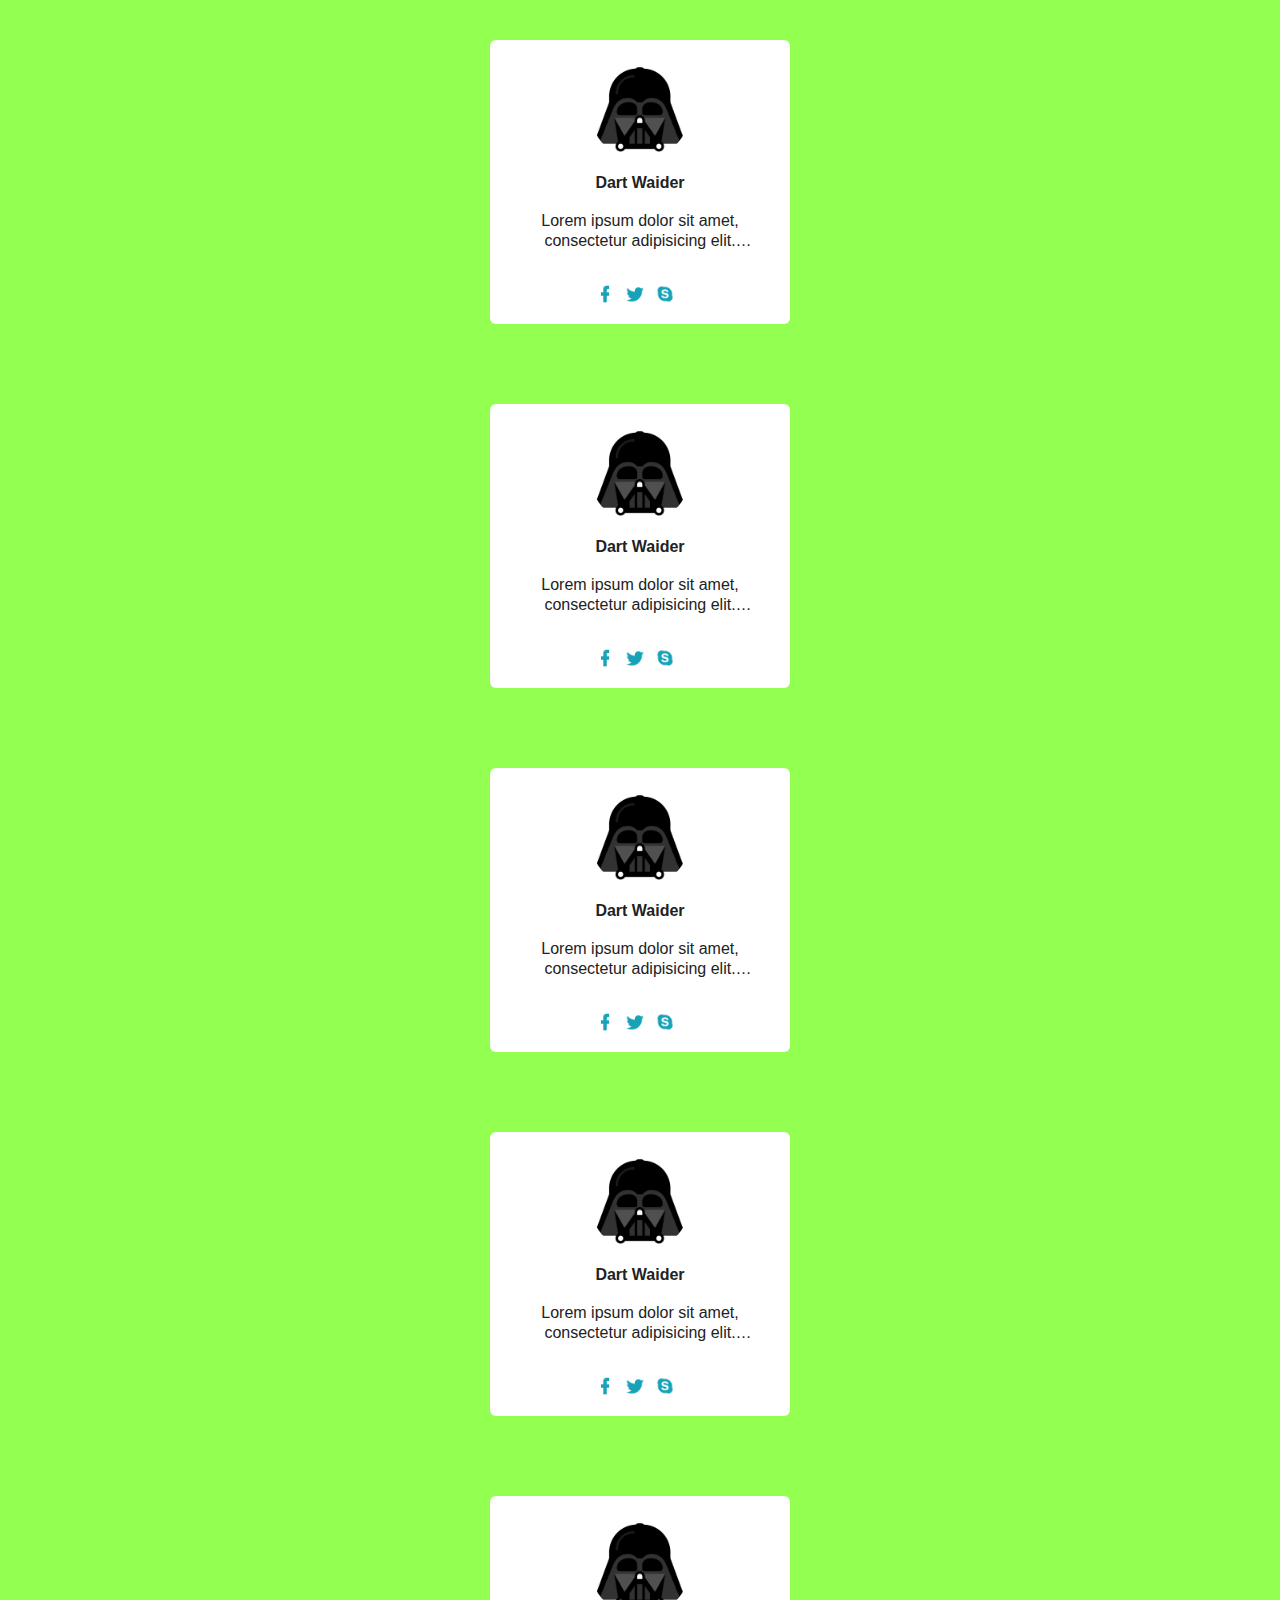
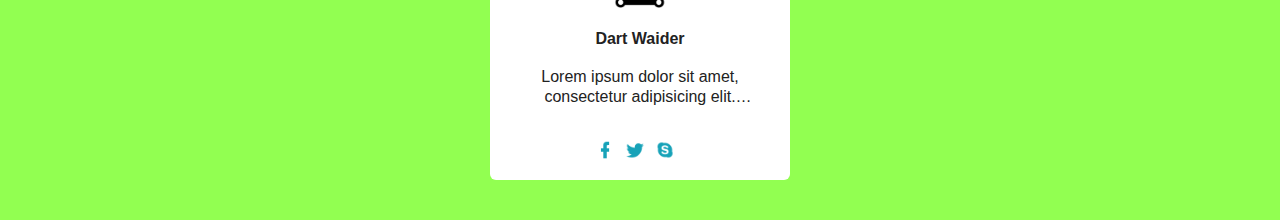
==== test.html @ f66eb45d "first commit" ====
<!DOCTYPE html>
<html lang="en">
<head>
    <meta charset="UTF-8">
    <title>Title</title>
    <link rel="stylesheet" href="./assets/css/style.css">
</head>
<body>

<ul id="usersList" class="flexContainer flexWrap justifyContentEvenly">

    <li>
        <div class="userCardWrapper flexContainer flexDirectionColumn alignItemCenter ">

            <div class="userPictureContainer">
                <img src="./assets/img/Star-Wars-avatar-icon-Darth-Vader.png" alt="user picture">
            </div>

            <h3 class="userFullName userFullNameMargin">Dart Waider</h3>
            <p class="userDescription">
                Lorem ipsum dolor sit amet, consectetur adipisicing elit. Aperiam eos est expedita quasi. Ad animi
                assumenda dicta earum esse laudantium maxime odio, perspiciatis quam, quasi rerum tempora. Accusantium
            </p>


            <div class="userContactsContainer">
                <a href="#">
                    <img src="./assets/img/iconsSocialNetworks/facebook.png" alt="facebook">
                </a>
                <a href="#">
                    <img src="./assets/img/iconsSocialNetworks/twitter.png" alt="twiter">
                </a>
                <a href="#">
                    <img src="./assets/img/iconsSocialNetworks/skype.png" alt="skype">
                </a>
                <a href="#">
                    <img src="./assets/images/icons/socialNetworks/google-plus.png" alt="">
                </a>
            </div>
        </div>

    </li>


</ul>

<ul id="usersList" class="flexContainer flexWrap justifyContentEvenly">

    <li>
        <div class="userCardWrapper flexContainer flexDirectionColumn alignItemCenter ">

            <div class="userPictureContainer">
                <img src="./assets/img/Star-Wars-avatar-icon-Darth-Vader.png" alt="user picture">
            </div>
            <h3 class="userFullName userFullNameMargin">Dart Waider</h3>
            <p class="userDescription">
                Lorem ipsum dolor sit amet, consectetur adipisicing elit. Aperiam eos est expedita quasi. Ad animi
                assumenda dicta earum esse laudantium maxime odio, perspiciatis quam, quasi rerum tempora. Accusantium
            </p>


            <div class="userContactsContainer">
                <a href="#">
                    <img src="./assets/img/iconsSocialNetworks/facebook.png" alt="facebook">
                </a>
                <a href="#">
                    <img src="./assets/img/iconsSocialNetworks/twitter.png" alt="twiter">
                </a>
                <a href="#">
                    <img src="./assets/img/iconsSocialNetworks/skype.png" alt="skype">
                </a>
                <a href="#">
                    <img src="./assets/images/icons/socialNetworks/google-plus.png" alt="">
                </a>
            </div>
        </div>

    </li>


</ul>

<ul id="usersList" class="flexContainer flexWrap justifyContentEvenly">

    <li>
        <div class="userCardWrapper flexContainer flexDirectionColumn alignItemCenter ">

            <div class="userPictureContainer">
                <img src="./assets/img/Star-Wars-avatar-icon-Darth-Vader.png" alt="user picture">
            </div>
            <h3 class="userFullName userFullNameMargin">Dart Waider</h3>
            <p class="userDescription">
                Lorem ipsum dolor sit amet, consectetur adipisicing elit. Aperiam eos est expedita quasi. Ad animi
                assumenda dicta earum esse laudantium maxime odio, perspiciatis quam, quasi rerum tempora. Accusantium
            </p>


            <div class="userContactsContainer">
                <a href="#">
                    <img src="./assets/img/iconsSocialNetworks/facebook.png" alt="facebook">
                </a>
                <a href="#">
                    <img src="./assets/img/iconsSocialNetworks/twitter.png" alt="twiter">
                </a>
                <a href="#">
                    <img src="./assets/img/iconsSocialNetworks/skype.png" alt="skype">
                </a>
                <a href="#">
                    <img src="./assets/images/icons/socialNetworks/google-plus.png" alt="">
                </a>
            </div>
        </div>

    </li>


</ul>

<ul id="usersList" class="flexContainer flexWrap justifyContentEvenly">

    <li>
        <div class="userCardWrapper flexContainer flexDirectionColumn alignItemCenter ">

            <div class="userPictureContainer">
                <img src="./assets/img/Star-Wars-avatar-icon-Darth-Vader.png" alt="user picture">
            </div>
            <h3 class="userFullName userFullNameMargin">Dart Waider</h3>
            <p class="userDescription">
                Lorem ipsum dolor sit amet, consectetur adipisicing elit. Aperiam eos est expedita quasi. Ad animi
                assumenda dicta earum esse laudantium maxime odio, perspiciatis quam, quasi rerum tempora. Accusantium
            </p>


            <div class="userContactsContainer">
                <a href="#">
                    <img src="./assets/img/iconsSocialNetworks/facebook.png" alt="facebook">
                </a>
                <a href="#">
                    <img src="./assets/img/iconsSocialNetworks/twitter.png" alt="twiter">
                </a>
                <a href="#">
                    <img src="./assets/img/iconsSocialNetworks/skype.png" alt="skype">
                </a>
                <a href="#">
                    <img src="./assets/images/icons/socialNetworks/google-plus.png" alt="">
                </a>
            </div>
        </div>

    </li>


</ul>

<ul id="usersList" class="flexContainer flexWrap justifyContentEvenly">

    <li>
        <div class="userCardWrapper flexContainer flexDirectionColumn alignItemCenter ">

            <div class="userPictureContainer">
                <img src="./assets/img/Star-Wars-avatar-icon-Darth-Vader.png" alt="user picture">
            </div>
            <h3 class="userFullName userFullNameMargin">Dart Waider</h3>
            <p class="userDescription">
                Lorem ipsum dolor sit amet, consectetur adipisicing elit. Aperiam eos est expedita quasi. Ad animi
                assumenda dicta earum esse laudantium maxime odio, perspiciatis quam, quasi rerum tempora. Accusantium
            </p>


            <div class="userContactsContainer">
                <a href="#">
                    <img src="./assets/img/iconsSocialNetworks/facebook.png" alt="facebook">
                </a>
                <a href="#">
                    <img src="./assets/img/iconsSocialNetworks/twitter.png" alt="twiter">
                </a>
                <a href="#">
                    <img src="./assets/img/iconsSocialNetworks/skype.png" alt="skype">
                </a>
                <a href="#">
                    <img src="./assets/images/icons/socialNetworks/google-plus.png" alt="">
                </a>
            </div>
        </div>

    </li>


</ul>


</body>
</html>
---- assets/css/style.css ----
@import "reset.css";

body {
    font-family: sans-serif;
}

#usersList {
    background-color: #92ff51;
    box-sizing: border-box;
    padding: 20px;

}

.flexContainer {
    display: flex;
}


.flexWrap {

    flex-wrap: wrap;

}

.justifyContentEvenly {
    justify-content: space-evenly;
}

/*
USER CARD
*/


.userCardWrapper {

    max-width: 300px;
    background-color: white;
    border-radius: 6px;
    box-sizing: border-box;
    padding: 20px;
    margin: 20px;
}

.flexDirectionColumn {
    flex-direction: column;
}

.alignItemCenter {
    align-items: center;
}


.userPictureContainer {
    border-radius: 50px;

    width: 100px;
    height: 100px;

    overflow: hidden;

    position: relative;

}


.userPictureContainer > img {
    position: absolute;

    left: 50%;
    top: 50%;

    object-fit: cover;

    width: inherit;
    height: inherit;

    transform: translate(-50%, -50%);
}


.userFullName {
    font-size: 16px;
    font-weight: bold;


}

.userFullNameMargin {
    margin-top: 15px;
}


.userDescription {
    margin-top: 20px;
    text-align: center;
    width: calc(100% - 20px * 2);
    margin-bottom: 30px;
    white-space: normal;

    line-height: 20px;

    /*
    чтобы троеточие было и максимум две линии текста
    */
    overflow: hidden;
    display: -webkit-box;
    -webkit-box-orient: vertical;
    -webkit-line-clamp: 2;
    line-clamp: 2;
}

.userContactsContainer{

    margin-top: auto;


}

.userContactsContainer > a{
    font-size: 0;
}

.userContactsContainer > a + a {

    margin-left: 10px;
}

.userContactsContainer > a > img {
    height: 20px;
}
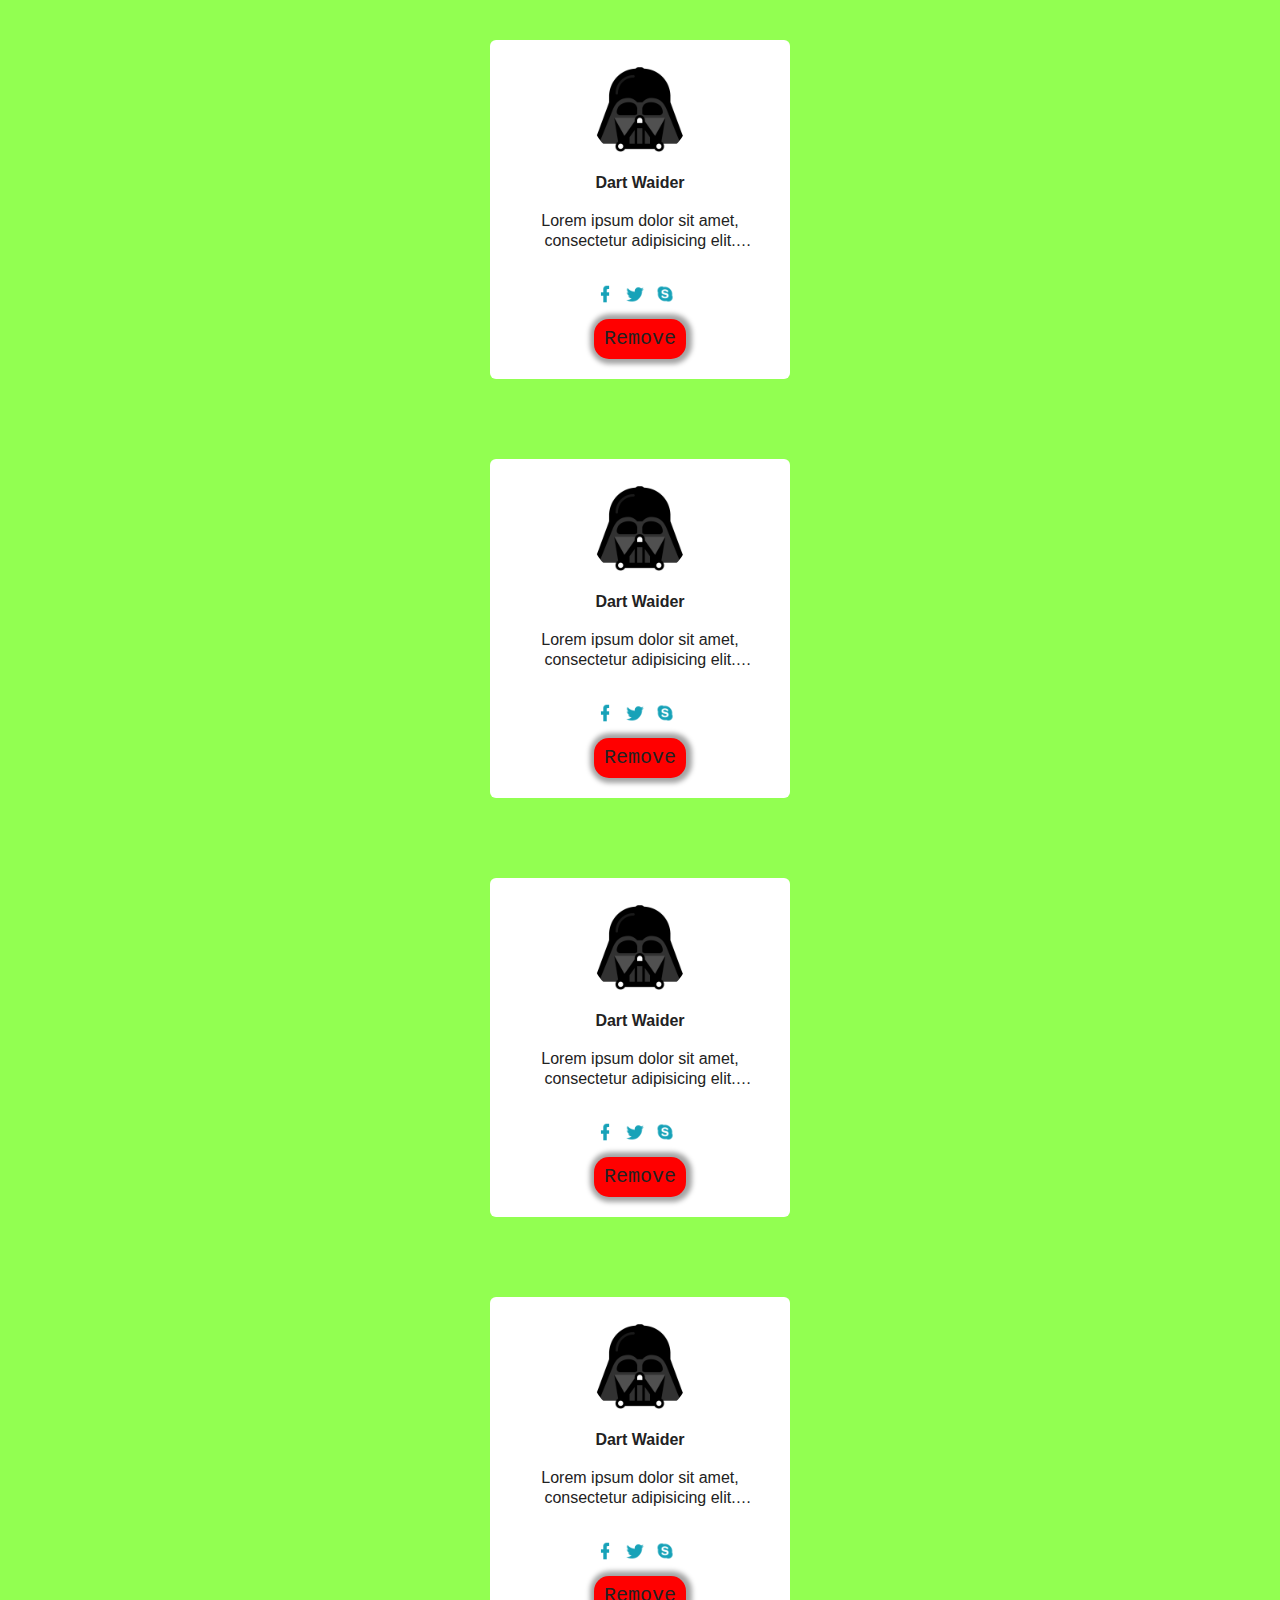
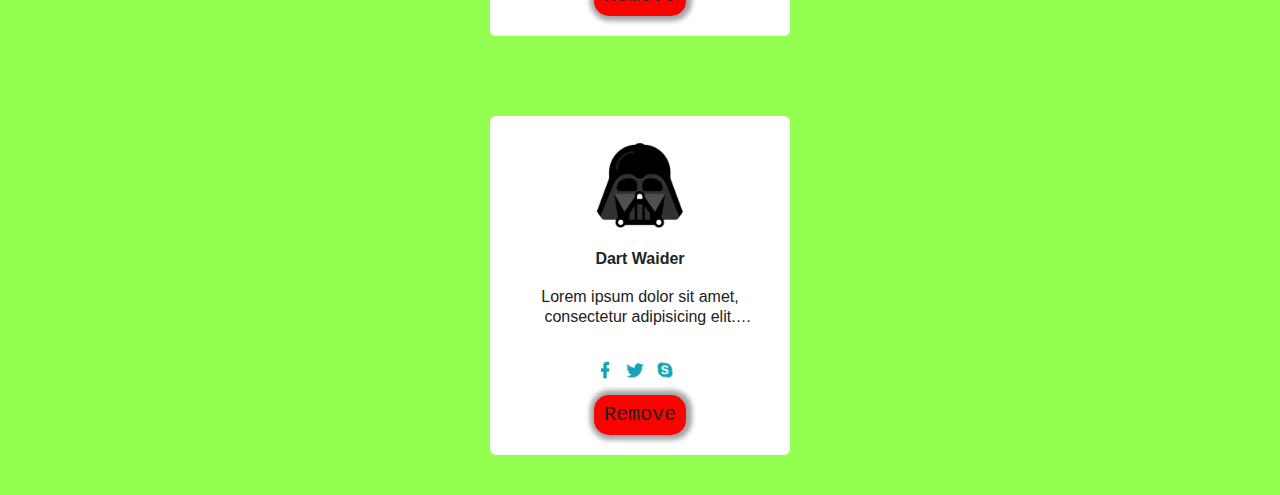
==== commit decf9cb9: "update" ====
--- a/test.html
+++ b/test.html
@@ -9,178 +9,186 @@
 
 <ul id="usersList" class="flexContainer flexWrap justifyContentEvenly">
 
-    <li>
-        <div class="userCardWrapper flexContainer flexDirectionColumn alignItemCenter ">
-
-            <div class="userPictureContainer">
-                <img src="./assets/img/Star-Wars-avatar-icon-Darth-Vader.png" alt="user picture">
-            </div>
-
-            <h3 class="userFullName userFullNameMargin">Dart Waider</h3>
-            <p class="userDescription">
-                Lorem ipsum dolor sit amet, consectetur adipisicing elit. Aperiam eos est expedita quasi. Ad animi
-                assumenda dicta earum esse laudantium maxime odio, perspiciatis quam, quasi rerum tempora. Accusantium
-            </p>
-
-
-            <div class="userContactsContainer">
-                <a href="#">
-                    <img src="./assets/img/iconsSocialNetworks/facebook.png" alt="facebook">
-                </a>
-                <a href="#">
-                    <img src="./assets/img/iconsSocialNetworks/twitter.png" alt="twiter">
-                </a>
-                <a href="#">
-                    <img src="./assets/img/iconsSocialNetworks/skype.png" alt="skype">
-                </a>
-                <a href="#">
-                    <img src="./assets/images/icons/socialNetworks/google-plus.png" alt="">
-                </a>
-            </div>
-        </div>
-
-    </li>
-
-
-</ul>
-
-<ul id="usersList" class="flexContainer flexWrap justifyContentEvenly">
-
-    <li>
-        <div class="userCardWrapper flexContainer flexDirectionColumn alignItemCenter ">
-
-            <div class="userPictureContainer">
-                <img src="./assets/img/Star-Wars-avatar-icon-Darth-Vader.png" alt="user picture">
-            </div>
-            <h3 class="userFullName userFullNameMargin">Dart Waider</h3>
-            <p class="userDescription">
-                Lorem ipsum dolor sit amet, consectetur adipisicing elit. Aperiam eos est expedita quasi. Ad animi
-                assumenda dicta earum esse laudantium maxime odio, perspiciatis quam, quasi rerum tempora. Accusantium
-            </p>
-
-
-            <div class="userContactsContainer">
-                <a href="#">
-                    <img src="./assets/img/iconsSocialNetworks/facebook.png" alt="facebook">
-                </a>
-                <a href="#">
-                    <img src="./assets/img/iconsSocialNetworks/twitter.png" alt="twiter">
-                </a>
-                <a href="#">
-                    <img src="./assets/img/iconsSocialNetworks/skype.png" alt="skype">
-                </a>
-                <a href="#">
-                    <img src="./assets/images/icons/socialNetworks/google-plus.png" alt="">
-                </a>
-            </div>
-        </div>
-
-    </li>
-
-
-</ul>
-
-<ul id="usersList" class="flexContainer flexWrap justifyContentEvenly">
-
-    <li>
-        <div class="userCardWrapper flexContainer flexDirectionColumn alignItemCenter ">
-
-            <div class="userPictureContainer">
-                <img src="./assets/img/Star-Wars-avatar-icon-Darth-Vader.png" alt="user picture">
-            </div>
-            <h3 class="userFullName userFullNameMargin">Dart Waider</h3>
-            <p class="userDescription">
-                Lorem ipsum dolor sit amet, consectetur adipisicing elit. Aperiam eos est expedita quasi. Ad animi
-                assumenda dicta earum esse laudantium maxime odio, perspiciatis quam, quasi rerum tempora. Accusantium
-            </p>
-
-
-            <div class="userContactsContainer">
-                <a href="#">
-                    <img src="./assets/img/iconsSocialNetworks/facebook.png" alt="facebook">
-                </a>
-                <a href="#">
-                    <img src="./assets/img/iconsSocialNetworks/twitter.png" alt="twiter">
-                </a>
-                <a href="#">
-                    <img src="./assets/img/iconsSocialNetworks/skype.png" alt="skype">
-                </a>
-                <a href="#">
-                    <img src="./assets/images/icons/socialNetworks/google-plus.png" alt="">
-                </a>
-            </div>
-        </div>
-
-    </li>
-
-
-</ul>
-
-<ul id="usersList" class="flexContainer flexWrap justifyContentEvenly">
-
-    <li>
-        <div class="userCardWrapper flexContainer flexDirectionColumn alignItemCenter ">
-
-            <div class="userPictureContainer">
-                <img src="./assets/img/Star-Wars-avatar-icon-Darth-Vader.png" alt="user picture">
-            </div>
-            <h3 class="userFullName userFullNameMargin">Dart Waider</h3>
-            <p class="userDescription">
-                Lorem ipsum dolor sit amet, consectetur adipisicing elit. Aperiam eos est expedita quasi. Ad animi
-                assumenda dicta earum esse laudantium maxime odio, perspiciatis quam, quasi rerum tempora. Accusantium
-            </p>
-
-
-            <div class="userContactsContainer">
-                <a href="#">
-                    <img src="./assets/img/iconsSocialNetworks/facebook.png" alt="facebook">
-                </a>
-                <a href="#">
-                    <img src="./assets/img/iconsSocialNetworks/twitter.png" alt="twiter">
-                </a>
-                <a href="#">
-                    <img src="./assets/img/iconsSocialNetworks/skype.png" alt="skype">
-                </a>
-                <a href="#">
-                    <img src="./assets/images/icons/socialNetworks/google-plus.png" alt="">
-                </a>
-            </div>
-        </div>
-
-    </li>
-
-
-</ul>
-
-<ul id="usersList" class="flexContainer flexWrap justifyContentEvenly">
-
-    <li>
-        <div class="userCardWrapper flexContainer flexDirectionColumn alignItemCenter ">
-
-            <div class="userPictureContainer">
-                <img src="./assets/img/Star-Wars-avatar-icon-Darth-Vader.png" alt="user picture">
-            </div>
-            <h3 class="userFullName userFullNameMargin">Dart Waider</h3>
-            <p class="userDescription">
-                Lorem ipsum dolor sit amet, consectetur adipisicing elit. Aperiam eos est expedita quasi. Ad animi
-                assumenda dicta earum esse laudantium maxime odio, perspiciatis quam, quasi rerum tempora. Accusantium
-            </p>
-
-
-            <div class="userContactsContainer">
-                <a href="#">
-                    <img src="./assets/img/iconsSocialNetworks/facebook.png" alt="facebook">
-                </a>
-                <a href="#">
-                    <img src="./assets/img/iconsSocialNetworks/twitter.png" alt="twiter">
-                </a>
-                <a href="#">
-                    <img src="./assets/img/iconsSocialNetworks/skype.png" alt="skype">
-                </a>
-                <a href="#">
-                    <img src="./assets/images/icons/socialNetworks/google-plus.png" alt="">
-                </a>
-            </div>
+    <li id="1">
+        <div class="userCardWrapper flexContainer flexDirectionColumn alignItemCenter ">
+
+            <div class="userPictureContainer">
+                <img src="./assets/img/Star-Wars-avatar-icon-Darth-Vader.png" alt="user picture">
+            </div>
+
+            <h3 class="userFullName userFullNameMargin">Dart Waider</h3>
+            <p class="userDescription">
+                Lorem ipsum dolor sit amet, consectetur adipisicing elit. Aperiam eos est expedita quasi. Ad animi
+                assumenda dicta earum esse laudantium maxime odio, perspiciatis quam, quasi rerum tempora. Accusantium
+            </p>
+
+
+            <div class="userContactsContainer">
+                <a href="#">
+                    <img src="./assets/img/iconsSocialNetworks/facebook.png" alt="facebook">
+                </a>
+                <a href="#">
+                    <img src="./assets/img/iconsSocialNetworks/twitter.png" alt="twiter">
+                </a>
+                <a href="#">
+                    <img src="./assets/img/iconsSocialNetworks/skype.png" alt="skype">
+                </a>
+                <a href="#">
+                    <img src="./assets/images/icons/socialNetworks/google-plus.png" alt="">
+                </a>
+            </div>
+
+            <div class="remove">Remove</div>
+        </div>
+
+    </li>
+
+
+</ul>
+
+<ul id="usersList" class="flexContainer flexWrap justifyContentEvenly">
+
+    <li id="2">
+        <div class="userCardWrapper flexContainer flexDirectionColumn alignItemCenter ">
+
+            <div class="userPictureContainer">
+                <img src="./assets/img/Star-Wars-avatar-icon-Darth-Vader.png" alt="user picture">
+            </div>
+            <h3 class="userFullName userFullNameMargin">Dart Waider</h3>
+            <p class="userDescription">
+                Lorem ipsum dolor sit amet, consectetur adipisicing elit. Aperiam eos est expedita quasi. Ad animi
+                assumenda dicta earum esse laudantium maxime odio, perspiciatis quam, quasi rerum tempora. Accusantium
+            </p>
+
+
+            <div class="userContactsContainer">
+                <a href="#">
+                    <img src="./assets/img/iconsSocialNetworks/facebook.png" alt="facebook">
+                </a>
+                <a href="#">
+                    <img src="./assets/img/iconsSocialNetworks/twitter.png" alt="twiter">
+                </a>
+                <a href="#">
+                    <img src="./assets/img/iconsSocialNetworks/skype.png" alt="skype">
+                </a>
+                <a href="#">
+                    <img src="./assets/images/icons/socialNetworks/google-plus.png" alt="">
+                </a>
+            </div>
+
+            <div class="remove">Remove</div>
+        </div>
+
+    </li>
+
+
+</ul>
+
+<ul id="usersList" class="flexContainer flexWrap justifyContentEvenly">
+
+    <li id = '3'>
+        <div class="userCardWrapper flexContainer flexDirectionColumn alignItemCenter ">
+
+            <div class="userPictureContainer">
+                <img src="./assets/img/Star-Wars-avatar-icon-Darth-Vader.png" alt="user picture">
+            </div>
+            <h3 class="userFullName userFullNameMargin">Dart Waider</h3>
+            <p class="userDescription">
+                Lorem ipsum dolor sit amet, consectetur adipisicing elit. Aperiam eos est expedita quasi. Ad animi
+                assumenda dicta earum esse laudantium maxime odio, perspiciatis quam, quasi rerum tempora. Accusantium
+            </p>
+
+
+            <div class="userContactsContainer">
+                <a href="#">
+                    <img src="./assets/img/iconsSocialNetworks/facebook.png" alt="facebook">
+                </a>
+                <a href="#">
+                    <img src="./assets/img/iconsSocialNetworks/twitter.png" alt="twiter">
+                </a>
+                <a href="#">
+                    <img src="./assets/img/iconsSocialNetworks/skype.png" alt="skype">
+                </a>
+                <a href="#">
+                    <img src="./assets/images/icons/socialNetworks/google-plus.png" alt="">
+                </a>
+            </div>
+
+            <div class="remove">Remove</div>
+        </div>
+
+    </li>
+
+
+</ul>
+
+<ul id="usersList" class="flexContainer flexWrap justifyContentEvenly">
+
+    <li id ='4'>
+        <div class="userCardWrapper flexContainer flexDirectionColumn alignItemCenter ">
+
+            <div class="userPictureContainer">
+                <img src="./assets/img/Star-Wars-avatar-icon-Darth-Vader.png" alt="user picture">
+            </div>
+            <h3 class="userFullName userFullNameMargin">Dart Waider</h3>
+            <p class="userDescription">
+                Lorem ipsum dolor sit amet, consectetur adipisicing elit. Aperiam eos est expedita quasi. Ad animi
+                assumenda dicta earum esse laudantium maxime odio, perspiciatis quam, quasi rerum tempora. Accusantium
+            </p>
+
+
+            <div class="userContactsContainer">
+                <a href="#">
+                    <img src="./assets/img/iconsSocialNetworks/facebook.png" alt="facebook">
+                </a>
+                <a href="#">
+                    <img src="./assets/img/iconsSocialNetworks/twitter.png" alt="twiter">
+                </a>
+                <a href="#">
+                    <img src="./assets/img/iconsSocialNetworks/skype.png" alt="skype">
+                </a>
+                <a href="#">
+                    <img src="./assets/images/icons/socialNetworks/google-plus.png" alt="">
+                </a>
+            </div>
+            <div class="remove">Remove</div>
+        </div>
+
+    </li>
+
+
+</ul>
+
+<ul id="usersList" class="flexContainer flexWrap justifyContentEvenly">
+
+    <li id ='5'>
+        <div class="userCardWrapper flexContainer flexDirectionColumn alignItemCenter ">
+
+            <div class="userPictureContainer">
+                <img src="./assets/img/Star-Wars-avatar-icon-Darth-Vader.png" alt="user picture">
+            </div>
+            <h3 class="userFullName userFullNameMargin">Dart Waider</h3>
+            <p class="userDescription">
+                Lorem ipsum dolor sit amet, consectetur adipisicing elit. Aperiam eos est expedita quasi. Ad animi
+                assumenda dicta earum esse laudantium maxime odio, perspiciatis quam, quasi rerum tempora. Accusantium
+            </p>
+
+
+            <div class="userContactsContainer">
+                <a href="#">
+                    <img src="./assets/img/iconsSocialNetworks/facebook.png" alt="facebook">
+                </a>
+                <a href="#">
+                    <img src="./assets/img/iconsSocialNetworks/twitter.png" alt="twiter">
+                </a>
+                <a href="#">
+                    <img src="./assets/img/iconsSocialNetworks/skype.png" alt="skype">
+                </a>
+                <a href="#">
+                    <img src="./assets/images/icons/socialNetworks/google-plus.png" alt="">
+                </a>
+            </div>
+            <div class="remove">Remove</div>
         </div>
 
     </li>
--- a/assets/css/style.css
+++ b/assets/css/style.css
@@ -127,4 +127,16 @@
 
 .userContactsContainer > a > img {
     height: 20px;
+}
+
+.remove{
+    margin-top: 15px;
+    background-color: red;
+    padding: 10px;
+    border-radius: 15px;
+    font-size: 20px;
+    font-family: monospace;
+    box-shadow: 1px 0px 5px 5px rgba(0,0,0,0.36);
+
+
 }